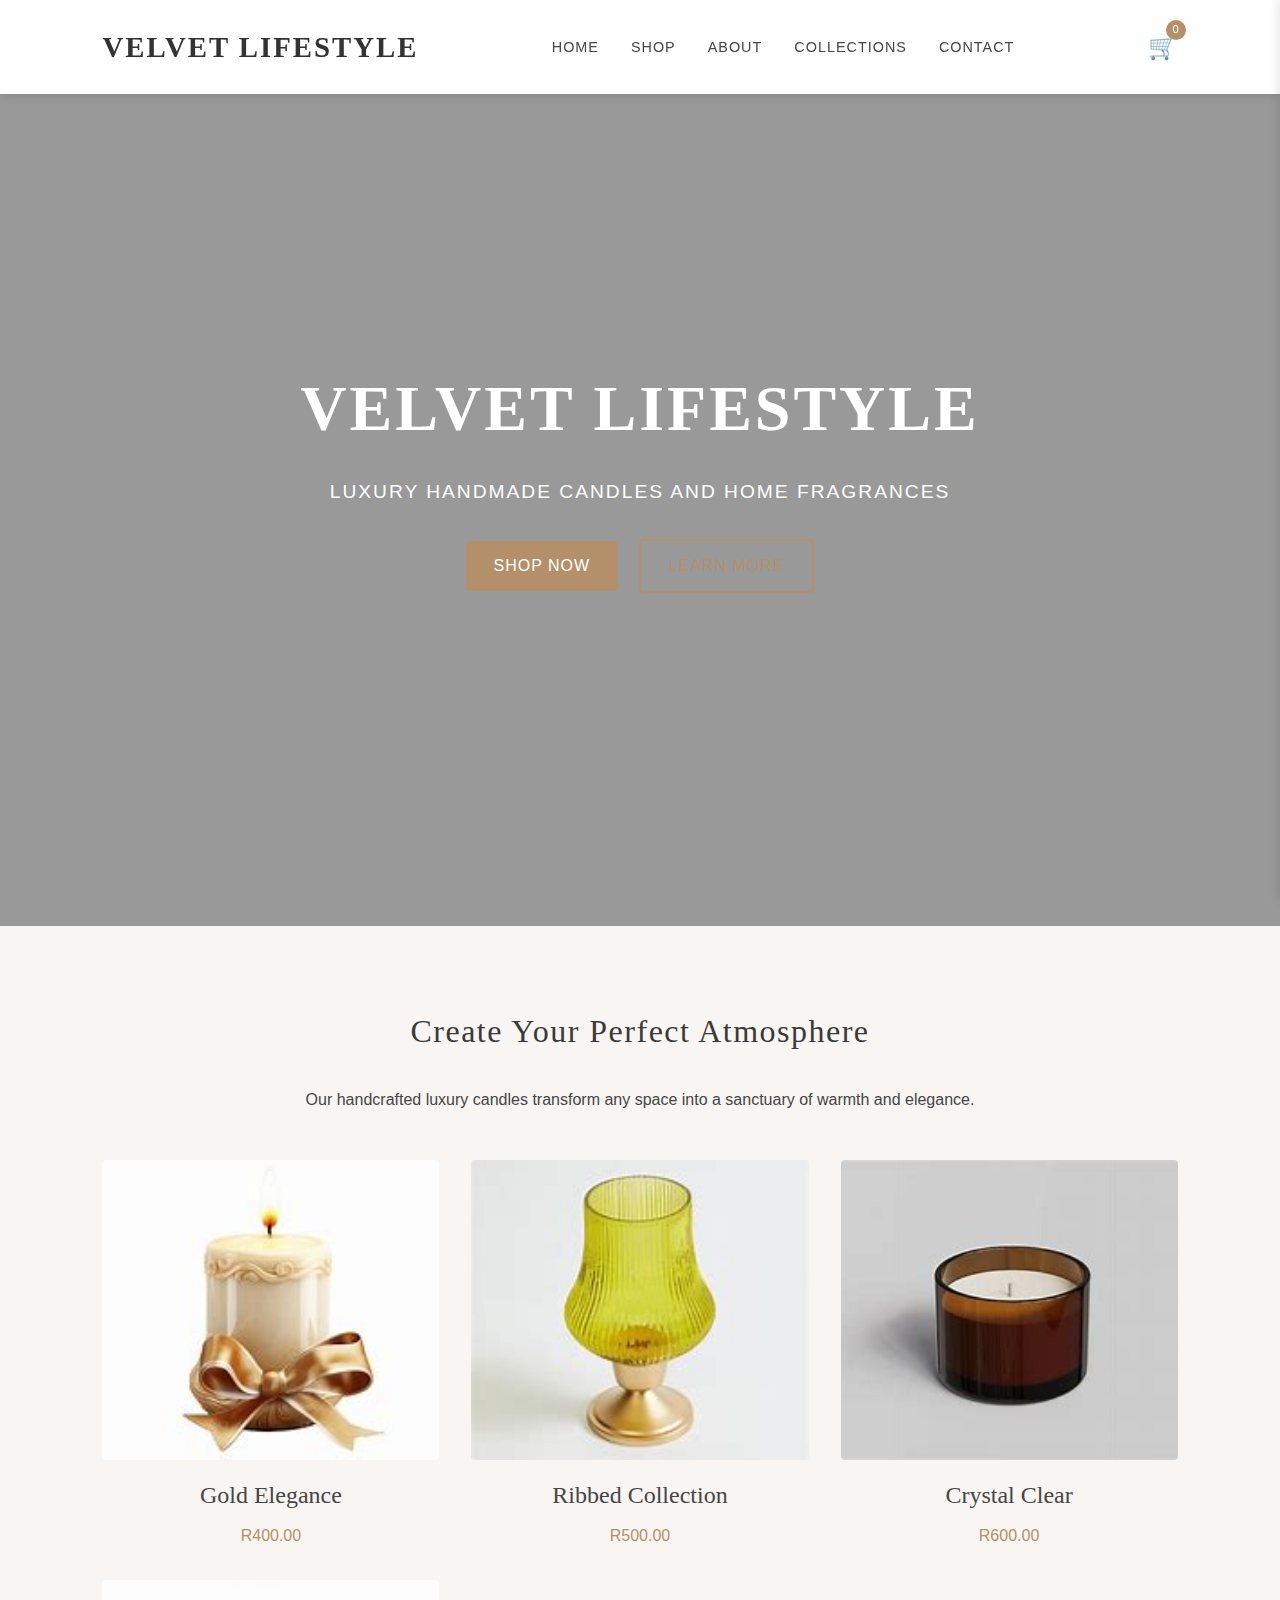
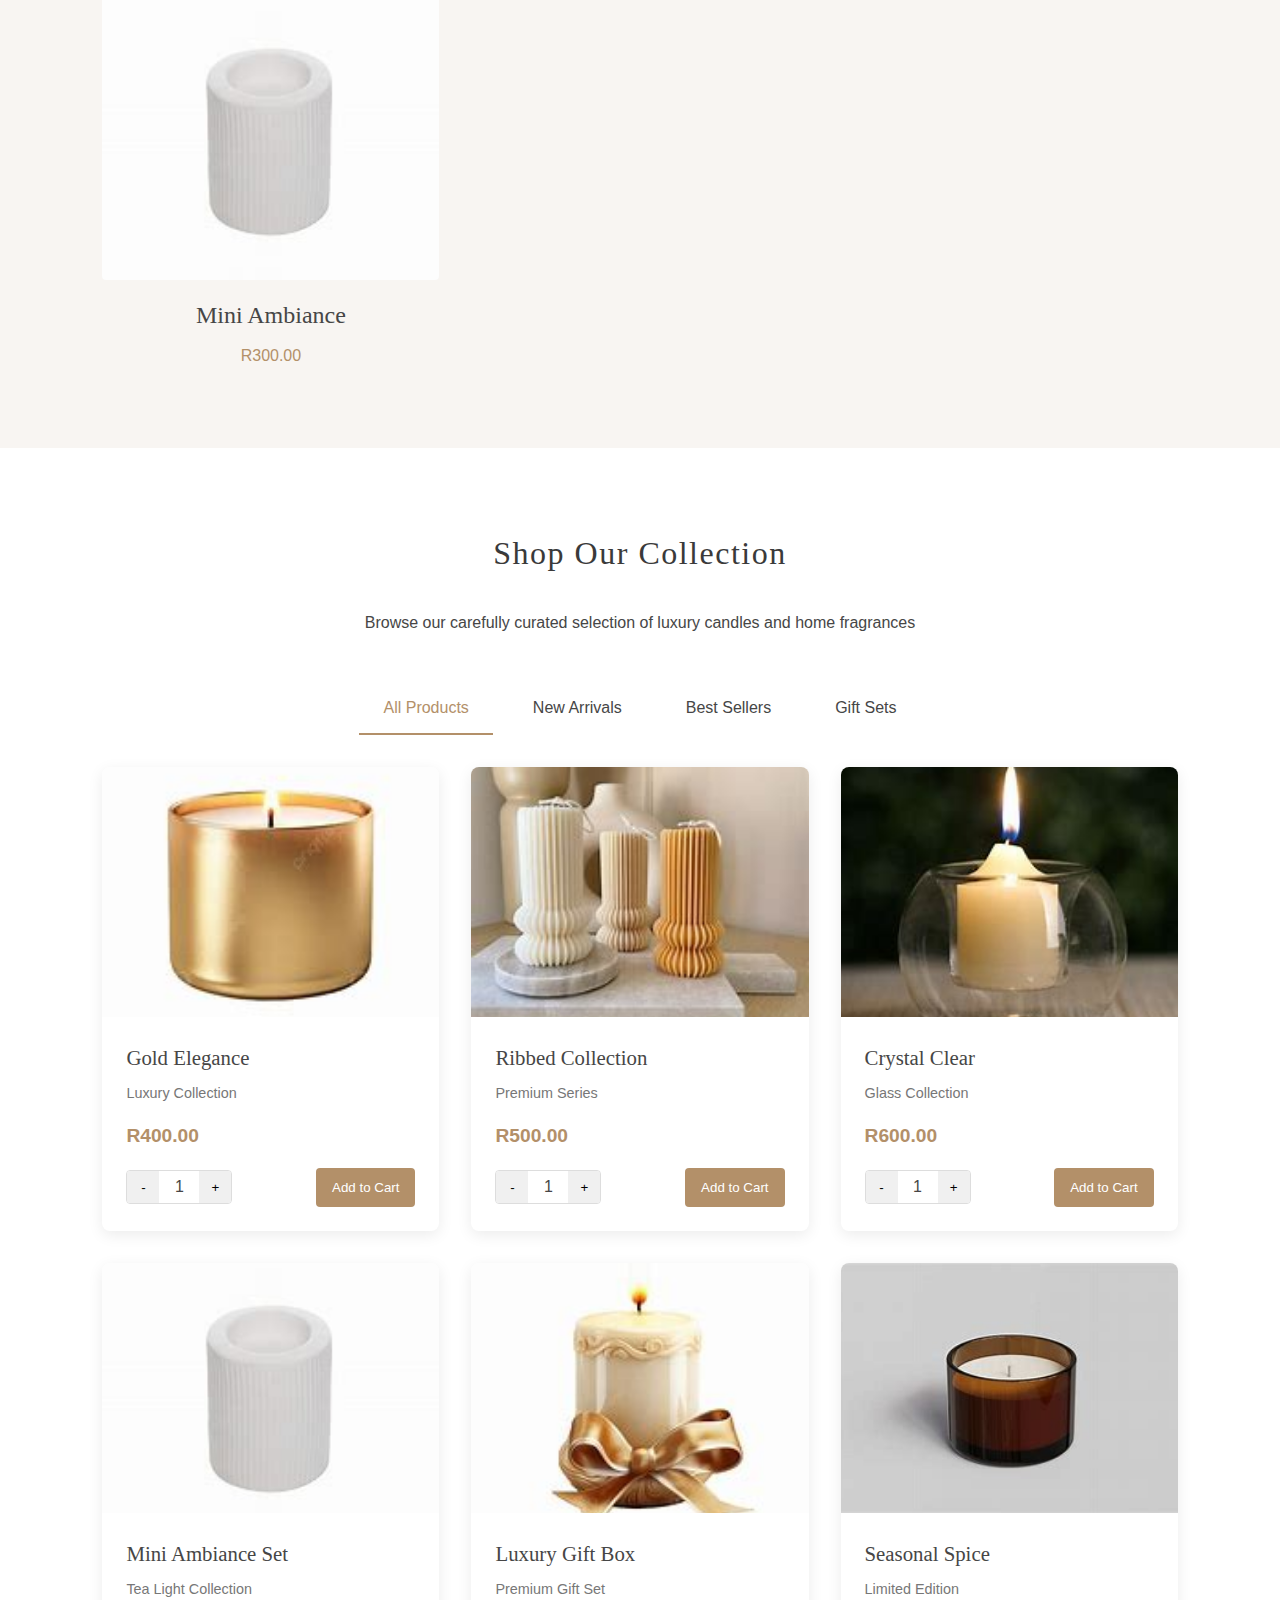
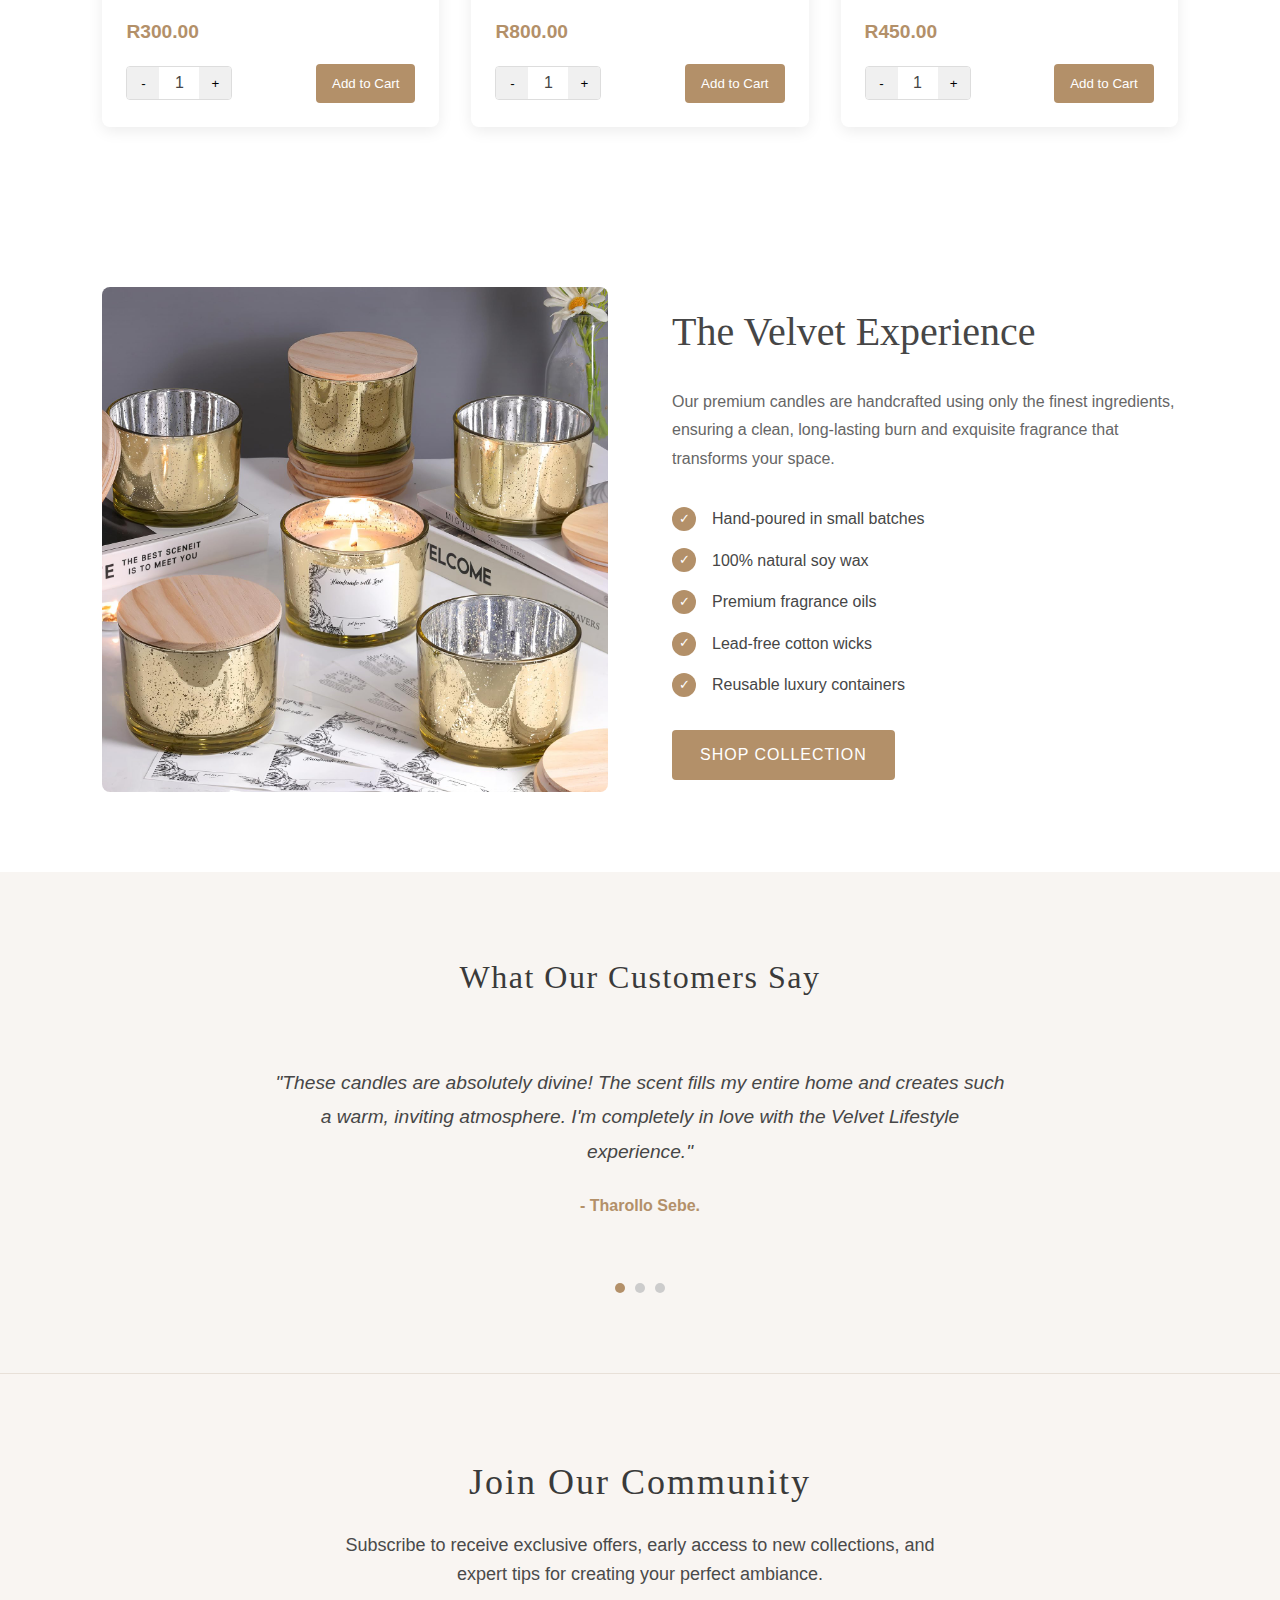
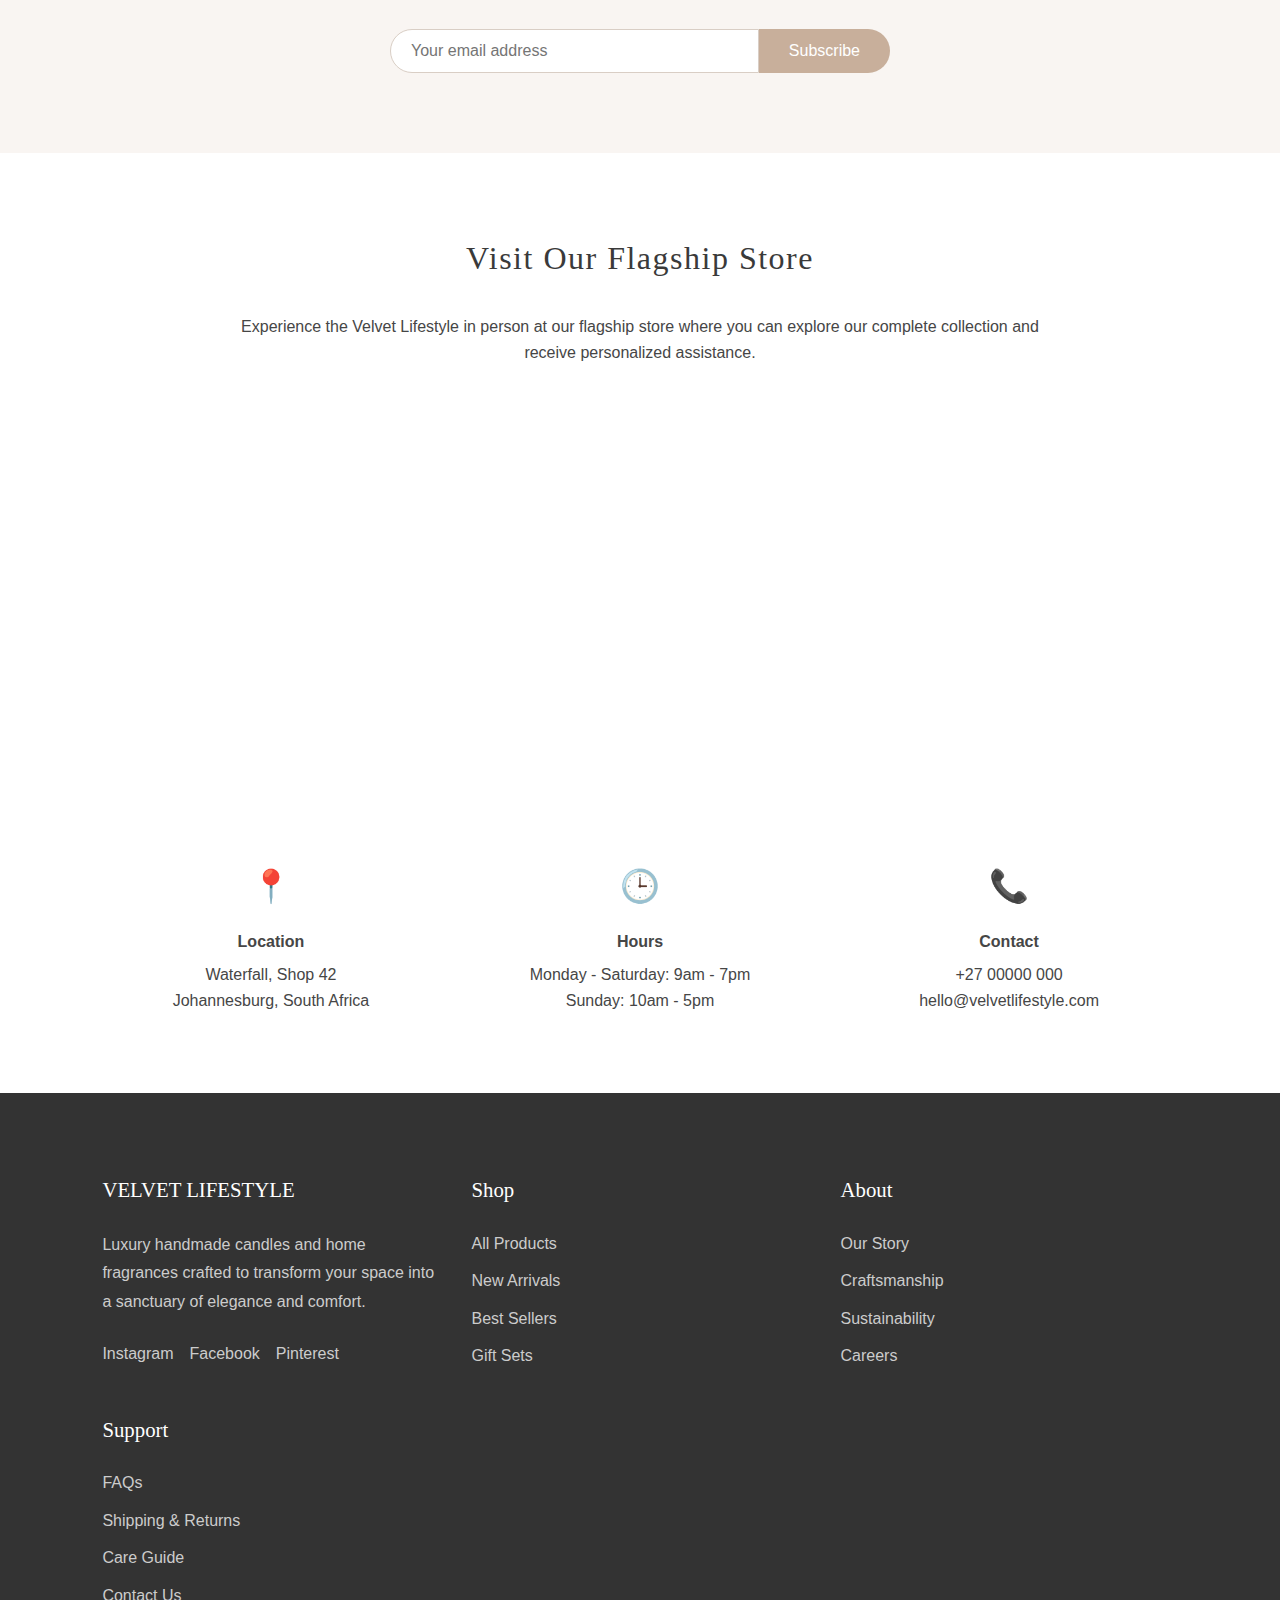
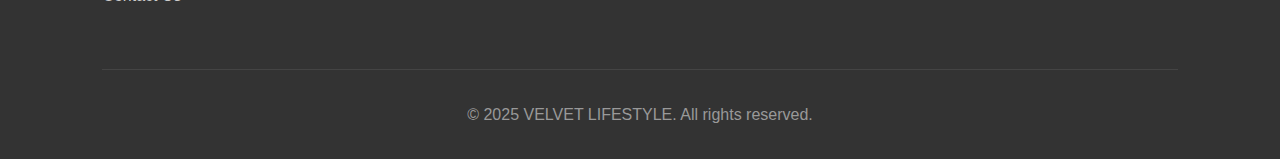
==== index.html @ ab66b4d6 "updated version" ====
!DOCTYPE html>
<html lang="en">
<head>
    <meta charset="UTF-8">
    <meta name="viewport" content="width=device-width, initial-scale=1.0">
    <title>VELVET LIFESTYLE - Luxury Handmade Candles</title>
    <link rel="stylesheet" href="styles.css">
    <a href="contact.html">Contact Us</a>
</head>
<body>
    <!-- Header -->
    <header>
        <div class="logo">VELVET LIFESTYLE</div>
        <nav>
            <ul>
                <li><a href="index.html">Home</a></li>
                <li><a href="#catalog">Shop</a></li>
                <li><a href="about.html">About</a></li>
                <li><a href="collections.html">Collections</a></li>
                <li><a href="contact.html">Contact</a></li>
            </ul>
        </nav>
        <div class="cart-icon">
            🛒
            <div class="cart-count">0</div>
        </div>
        <button class="mobile-menu-btn">☰</button>
    </header>

    <!-- Mobile Menu -->
    <div class="mobile-menu">
        <button class="close-menu">✕</button>
        <ul>
            <li><a href="index.html">Home</a></li>
            <li><a href="#catalog">Shop</a></li>
            <li><a href="about.html">About</a></li>
            <li><a href="collections.html">Collections</a></li>
            <li><a href="contact.html">Contact</a></li>
        </ul>
    </div>

    <!-- Shopping Cart Panel -->
    <div class="cart-panel">
        <div class="cart-header">
            <h3>Your Cart</h3>
            <button class="close-cart">✕</button>
        </div>
        <div class="cart-items">
            <!-- Cart items will be dynamically added here -->
        </div>
        <div class="cart-summary">
            <div class="cart-total">
                <span>Total:</span>
                <span class="total-amount">R0.00</span>
            </div>
            <button class="checkout-btn">Proceed to Checkout</button>
        </div>
        <div class="empty-cart">
            <p>Your cart is empty</p>
            <a href="#catalog" class="btn">Start Shopping</a>
        </div>
    </div>

    <!-- Hero Section -->
    <section class="hero">
        <div class="hero-content">
            <h1>VELVET LIFESTYLE</h1>
            <h2>LUXURY HANDMADE CANDLES AND HOME FRAGRANCES</h2>
            <a href="#catalog" class="btn">Shop Now</a>
            <a href="#" class="btn outline">Learn More</a>
        </div>
    </section>

    <!-- Cozy Display Section (from Image 1) -->
    <section class="cozy-display">
        <h2 class="section-title">Create Your Perfect Atmosphere</h2>
        <p>Our handcrafted luxury candles transform any space into a sanctuary of warmth and elegance.</p>
        
        <div class="candle-collection">
            <div class="candle-item">
                <img src="images/gold-candle-containter.jfif" alt="Gold candle container">
                <h3>Gold Elegance</h3>
                <p>R400.00</p>
            </div>
            <div class="candle-item">
                <img src="images/ribbed-candle-holder.jfif" alt="Ribbed candle holder">
                <h3>Ribbed Collection</h3>
                <p>R500.00</p>
            </div>
            <div class="candle-item">
                <img src="images/glass-jar-candle.jfif" alt="Glass jar candle">
                <h3>Crystal Clear</h3>
                <p>R600.00</p>
            </div>
            <div class="candle-item">
                <img src="images/small-tea-light.jfif" alt="Small tea light">
                <h3>Mini Ambiance</h3>
                <p>R300.00</p>
            </div>
        </div>
    </section>

    <!-- Product Catalog Section -->
    <section id="catalog" class="catalog-section">
        <h2 class="section-title">Shop Our Collection</h2>
        <p>Browse our carefully curated selection of luxury candles and home fragrances</p>
        
        <div class="catalog-tabs">
            <div class="catalog-tab active" data-category="all">All Products</div>
            <div class="catalog-tab" data-category="new">New Arrivals</div>
            <div class="catalog-tab" data-category="bestseller">Best Sellers</div>
            <div class="catalog-tab" data-category="gift">Gift Sets</div>
        </div>
        
        <div class="catalog-products">
            <!-- Product 1 -->
            <div class="catalog-product" data-category="new bestseller">
                <img src="images/gold-elegance-candle.jfif" alt="Gold Elegance Candle">
                <div class="catalog-product-info">
                    <div class="catalog-product-title">Gold Elegance</div>
                    <div class="catalog-product-category">Luxury Collection</div>
                    <div class="catalog-product-price">R400.00</div>
                    <div class="catalog-product-actions">
                        <div class="quantity-selector">
                            <button class="quantity-btn decrease">-</button>
                            <span class="quantity">1</span>
                            <button class="quantity-btn increase">+</button>
                        </div>
                        <button class="add-to-cart" data-id="1" data-name="Gold Elegance" data-price="400" data-image="images/DALL·E 2025-03-10 00.58.29 - A high-quality background image showcasing luxury handmade candles and home fragrances. The scene features an elegant candle display with soft lightin.webp">Add to Cart</button>
                    </div>
                </div>
            </div>
            
            <!-- Product 2 -->
            <div class="catalog-product" data-category="new">
                <img src="images/ribbed-collection-candle.jfif" alt="Ribbed Collection Candle">
                <div class="catalog-product-info">
                    <div class="catalog-product-title">Ribbed Collection</div>
                    <div class="catalog-product-category">Premium Series</div>
                    <div class="catalog-product-price">R500.00</div>
                    <div class="catalog-product-actions">
                        <div class="quantity-selector">
                            <button class="quantity-btn decrease">-</button>
                            <span class="quantity">1</span>
                            <button class="quantity-btn increase">+</button>
                        </div>
                        <button class="add-to-cart" data-id="2" data-name="Ribbed Collection" data-price="500" data-image="images/DALL·E 2025-03-10 00.59.09 - A luxury handmade candle product showcase for a website. The image features a set of high-end candles in elegant glass jars with gold accents, placed .webp">Add to Cart</button>
                    </div>
                </div>
            </div>
            
            <!-- Product 3 -->
            <div class="catalog-product" data-category="bestseller">
                <img src="images/crystal-collection-candle.jfif" alt="Crystal Clear Candle">
                <div class="catalog-product-info">
                    <div class="catalog-product-title">Crystal Clear</div>
                    <div class="catalog-product-category">Glass Collection</div>
                    <div class="catalog-product-price">R600.00</div>
                    <div class="catalog-product-actions">
                        <div class="quantity-selector">
                            <button class="quantity-btn decrease">-</button>
                            <span class="quantity">1</span>
                            <button class="quantity-btn increase">+</button>
                        </div>
                        <button class="add-to-cart" data-id="3" data-name="Crystal Clear" data-price="600" data-image="images/Ribbed candle holder.jpg">Add to Cart</button>
                    </div>
                </div>
            </div>
            
            <!-- Product 4 -->
            <div class="catalog-product" data-category="gift">
                <img src="images/small-tea-light.jfif" alt="Mini Ambiance Set">
                <div class="catalog-product-info">
                    <div class="catalog-product-title">Mini Ambiance Set</div>
                    <div class="catalog-product-category">Tea Light Collection</div>
                    <div class="catalog-product-price">R300.00</div>
                    <div class="catalog-product-actions">
                        <div class="quantity-selector">
                            <button class="quantity-btn decrease">-</button>
                            <span class="quantity">1</span>
                            <button class="quantity-btn increase">+</button>
                        </div>
                        <button class="add-to-cart" data-id="4" data-name="Mini Ambiance Set" data-price="300" data-image="images/Small tea light.jpg">Add to Cart</button>
                    </div>
                </div>
            </div>
            
            <!-- Product 5 -->
            <div class="catalog-product" data-category="gift bestseller">
                <img src="images/gold-candle-containter.jfif" alt="Luxury Gift Box">
                <div class="catalog-product-info">
                    <div class="catalog-product-title">Luxury Gift Box</div>
                    <div class="catalog-product-category">Premium Gift Set</div>
                    <div class="catalog-product-price">R800.00</div>
                    <div class="catalog-product-actions">
                        <div class="quantity-selector">
                            <button class="quantity-btn decrease">-</button>
                            <span class="quantity">1</span>
                            <button class="quantity-btn increase">+</button>
                        </div>
                        <button class="add-to-cart" data-id="5" data-name="Luxury Gift Box" data-price="800" data-image="images/DALL·E 2025-03-10 00.58.29 - A high-quality background image showcasing luxury handmade candles and home fragrances. The scene features an elegant candle display with soft lightin.webp">Add to Cart</button>
                    </div>
                </div>
            </div>
            
            <!-- Product 6 -->
            <div class="catalog-product" data-category="new">
                <img src="images/glass-jar-candle.jfif" alt="Seasonal Spice">
                <div class="catalog-product-info">
                    <div class="catalog-product-title">Seasonal Spice</div>
                    <div class="catalog-product-category">Limited Edition</div>
                    <div class="catalog-product-price">R450.00</div>
                    <div class="catalog-product-actions">
                        <div class="quantity-selector">
                            <button class="quantity-btn decrease">-</button>
                            <span class="quantity">1</span>
                            <button class="quantity-btn increase">+</button>
                        </div>
                        <button class="add-to-cart" data-id="6" data-name="Seasonal Spice" data-price="450" data-image="images/DALL·E 2025-03-10 00.59.09 - A luxury handmade candle product showcase for a website. The image features a set of high-end candles in elegant glass jars with gold accents, placed .webp">Add to Cart</button>
                    </div>
                </div>
            </div>
        </div>
    </section>

    <!-- Featured Products Section -->
   <!-- <section class="featured">
        <h2 class="section-title">Featured Collection</h2>
        <p>Discover our most coveted handmade luxury candles, crafted to elevate your home</p>
        
        <div class="products">
            <div class="product">
                <img src="images/DALL·E 2025-03-10 00.58.29 - A high-quality background image showcasing luxury handmade candles and home fragrances. The scene features an elegant candle display with soft lightin.webp" alt="Signature Collection">
                <h3>Signature Collection</h3>
                <p>Our premium three-wick candle with 80+ hours of burn time</p>
                <div class="price">R600.00</div>
                <button class="btn add-to-cart" data-id="7" data-name="Signature Collection" data-price="600" data-image="images/DALL·E 2025-03-10 00.58.29 - A high-quality background image showcasing luxury handmade candles and home fragrances. The scene features an elegant candle display with soft lightin.webp">Add to Cart</button>
            </div>
            
            <div class="product">
                <img src="images/DALL·E 2025-03-10 00.59.09 - A luxury handmade candle product showcase for a website. The image features a set of high-end candles in elegant glass jars with gold accents, placed .webp" alt="Aromatherapy Blend">
                <h3>Aromatherapy Blend</h3>
                <p>Essential oil infused candles to enhance wellbeing</p>
                <div class="price">R450.00</div>
                <button class="btn add-to-cart" data-id="8" data-name="Aromatherapy Blend" data-price="450" data-image="images/DALL·E 2025-03-10 00.59.09 - A luxury handmade candle product showcase for a website. The image features a set of high-end candles in elegant glass jars with gold accents, placed .webp">Add to Cart</button>
            </div>
            
            <div class="product">
                <img src="images/Ribbed candle holder.jpg" alt="Luxury Gift Set">
                <h3>Luxury Gift Set</h3>
                <p>A curated selection of our most popular fragrances</p>
                <div class="price">R900.00</div>
                <button class="btn add-to-cart" data-id="9" data-name="Luxury Gift Set" data-price="900" data-image="images/Ribbed candle holder.jpg">Add to Cart</button>
            </div>
        </div>
    </section> -->

    <!-- Product Display Section -->
    <section class="product-display">
        <div class="product-image">
            <img src="images/luxury-candle-collection.jpg" alt="Luxury Candle">
        </div>
        <div class="product-details">
            <h2>The Velvet Experience</h2>
            <p>Our premium candles are handcrafted using only the finest ingredients, ensuring a clean, long-lasting burn and exquisite fragrance that transforms your space.</p>
            
            <div class="features">
                <div class="feature">
                    <div class="feature-icon">✓</div>
                    <div>Hand-poured in small batches</div>
                </div>
                <div class="feature">
                    <div class="feature-icon">✓</div>
                    <div>100% natural soy wax</div>
                </div>
                <div class="feature">
                    <div class="feature-icon">✓</div>
                    <div>Premium fragrance oils</div>
                </div>
                <div class="feature">
                    <div class="feature-icon">✓</div>
                    <div>Lead-free cotton wicks</div>
                </div>
                <div class="feature">
                    <div class="feature-icon">✓</div>
                    <div>Reusable luxury containers</div>
                </div>
            </div>
            
            <a href="#catalog" class="btn">Shop Collection</a>
        </div>
    </section>

    <!-- Testimonials Section -->
    <section class="testimonials">
        <h2 class="section-title">What Our Customers Say</h2>
        
        <div class="testimonial-slider">
            <div class="testimonial active">
                <p>"These candles are absolutely divine! The scent fills my entire home and creates such a warm, inviting atmosphere. I'm completely in love with the Velvet Lifestyle experience."</p>
                <div class="testimonial-author">- Tharollo Sebe.</div>
            </div>
            
            <div class="testimonial">
                <p>"I received the Luxury Gift Set as a housewarming present and now I'm obsessed. The quality is unmatched and the fragrances are sophisticated and long-lasting."</p>
                <div class="testimonial-author">- Tharollo Sebe.</div>
            </div>
            
            <div class="testimonial">
                <p>"As someone who is very particular about home scents, I can confidently say these are the best candles I've ever used. Worth every penny for the quality and elegant design."</p>
                <div class="testimonial-author">- Tharollo Sebe.</div>
            </div>
            
            <div class="slider-dots">
                <span class="dot active" data-index="0"></span>
                <span class="dot" data-index="1"></span>
                <span class="dot" data-index="2"></span>
            </div>
        </div>
    </section>

    <!-- Newsletter Section -->
    <section class="newsletter">
        <h2>Join Our Community</h2>
        <p>Subscribe to receive exclusive offers, early access to new collections, and expert tips for creating your perfect ambiance.</p>
        
        <form class="newsletter-form">
            <input type="email" placeholder="Your email address" required>
            <button type="submit">Subscribe</button>
        </form>
    </section>

    <!-- Map Section -->
    <section id="contact-map" class="map-section">
        <h2 class="section-title">Visit Our Flagship Store</h2>
        <p>Experience the Velvet Lifestyle in person at our flagship store where you can explore our complete collection and receive personalized assistance.</p>
        
        <div class="map-container">
            <!-- Replace with your actual Google Maps embed code -->
            <iframe src="https://www.google.com/maps/embed?pb=!1m18!1m12!1m3!1d3305.7152203584424!2d18.417492!3d-33.918861!2m3!1f0!2f0!3f0!3m2!1i1024!2i768!4f13.1!3m3!1m2!1s0x1dcc67a7abcefe71%3A0xd48f0368a9c84c4d!2sV%26A%20Waterfront%2C%20Cape%20Town%2C%208002%2C%20South%20Africa!5e0!3m2!1sen!2sus!4v1615554246072!5m2!1sen!2sus" allowfullscreen="" loading="lazy"></iframe>
        </div>
        
        <div class="store-info">
            <div class="store-info-item">
                <div class="store-info-icon">📍</div>
                <div class="store-info-title">Location</div>
                <div>Waterfall, Shop 42</div>
                <div>Johannesburg, South Africa</div>
            </div>
            
            <div class="store-info-item">
                <div class="store-info-icon">🕒</div>
                <div class="store-info-title">Hours</div>
                <div>Monday - Saturday: 9am - 7pm</div>
                <div>Sunday: 10am - 5pm</div>
            </div>
            
            <div class="store-info-item">
                <div class="store-info-icon">📞</div>
                <div class="store-info-title">Contact</div>
                <div>+27 00000 000</div>
                <div>hello@velvetlifestyle.com</div>
            </div>
        </div>
    </section>

    <!-- Footer -->
    <footer>
        <div class="footer-content">
            <div class="footer-column">
                <h3>VELVET LIFESTYLE</h3>
                <p>Luxury handmade candles and home fragrances crafted to transform your space into a sanctuary of elegance and comfort.</p>
                <div class="social-links">
                    <a href="#">Instagram</a>
                    <a href="#">Facebook</a>
                    <a href="#">Pinterest</a>
                </div>
            </div>
            
            <div class="footer-column">
                <h3>Shop</h3>
                <ul>
                    <li><a href="#">All Products</a></li>
                    <li><a href="#">New Arrivals</a></li>
                    <li><a href="#">Best Sellers</a></li>
                    <li><a href="#">Gift Sets</a></li>
                </ul>
            </div>
            
            <div class="footer-column">
                <h3>About</h3>
                <ul>
                    <li><a href="#">Our Story</a></li>
                    <li><a href="#">Craftsmanship</a></li>
                    <li><a href="#">Sustainability</a></li>
                    <li><a href="#">Careers</a></li>
                </ul>
            </div>
            
            <div class="footer-column">
                <h3>Support</h3>
                <ul>
                    <li><a href="#">FAQs</a></li>
                    <li><a href="#">Shipping & Returns</a></li>
                    <li><a href="#">Care Guide</a></li>
                    <li><a href="contact.html">Contact Us</a></li>
                </ul>
            </div>
        </div>
        
        <div class="copyright">
            <p>&copy; 2025 VELVET LIFESTYLE. All rights reserved.</p>
        </div>
    </footer>

    <script src="script.js"></script>
</body>
</html>
---- styles.css ----
/* Base Styles */
@import url('https://fonts.googleapis.com/css2?family=Poppins:wght@300;400;500;600;700&display=swap');

/* Global Styles */
:root {
    --primary-color: #b39069;
    --secondary-color: #464646;
    --light-color: #f8f5f2;
    --dark-color: #333333;
    --accent-color: #d4af7a;
    --body-font: 'Montserrat', sans-serif;
    --heading-font: 'Cormorant Garamond', serif;
}

* {
    margin: 0;
    padding: 0;
    box-sizing: border-box;
}

html {
    scroll-behavior: smooth;
}

body {
    font-family: var(--body-font);
    color: var(--secondary-color);
    line-height: 1.6;
    background-color: #fff;
}

a {
    text-decoration: none;
    color: inherit;
}

ul {
    list-style: none;
}

.section-title {
    font-family: var(--heading-font);
    font-size: 2.5rem;
    color: var(--dark-color);
    text-align: center;
    margin-bottom: 1rem;
    font-weight: 500;
}

section {
    padding: 5rem 8%;
}

section > p {
    text-align: center;
    max-width: 800px;
    margin: 0 auto 3rem;
    color: var(--secondary-color);
}

.btn {
    display: inline-block;
    background-color: var(--primary-color);
    color: white;
    padding: 12px 28px;
    border: none;
    border-radius: 4px;
    font-weight: 500;
    text-transform: uppercase;
    letter-spacing: 1px;
    cursor: pointer;
    transition: all 0.3s ease;
}

.btn:hover {
    background-color: var(--accent-color);
    transform: translateY(-2px);
}

.btn.outline {
    background-color: transparent;
    border: 2px solid var(--primary-color);
    color: var(--primary-color);
}

.btn.outline:hover {
    background-color: var(--primary-color);
    color: white;
}

/* Header Styles */
header {
    display: flex;
    align-items: center;
    justify-content: space-between;
    padding: 1.5rem 8%;
    background-color: #fff;
    position: fixed;
    top: 0;
    left: 0;
    right: 0;
    z-index: 1000;
    box-shadow: 0 2px 10px rgba(0, 0, 0, 0.1);
}

.logo {
    font-family: var(--heading-font);
    font-size: 1.8rem;
    font-weight: 600;
    color: var(--dark-color);
    letter-spacing: 2px;
}

nav ul {
    display: flex;
    gap: 2rem;
}

nav ul li a {
    font-size: 0.9rem;
    font-weight: 500;
    text-transform: uppercase;
    letter-spacing: 1px;
    transition: color 0.3s ease;
}

nav ul li a:hover {
    color: var(--primary-color);
}

.cart-icon {
    font-size: 1.5rem;
    cursor: pointer;
    position: relative;
}

.cart-count {
    position: absolute;
    top: -8px;
    right: -8px;
    background-color: var(--primary-color);
    color: white;
    font-size: 0.7rem;
    width: 20px;
    height: 20px;
    border-radius: 50%;
    display: flex;
    align-items: center;
    justify-content: center;
}

.mobile-menu-btn {
    display: none;
    background: none;
    border: none;
    font-size: 1.5rem;
    cursor: pointer;
}

/* Mobile Menu */
.mobile-menu {
    display: none;
    position: fixed;
    top: 0;
    left: 0;
    width: 100%;
    height: 100%;
    background-color: white;
    z-index: 1001;
    padding: 2rem;
}

.mobile-menu.active {
    display: block;
}

.close-menu {
    background: none;
    border: none;
    font-size: 1.5rem;
    cursor: pointer;
    position: absolute;
    top: 1.5rem;
    right: 2rem;
}

.mobile-menu ul {
    margin-top: 4rem;
}

.mobile-menu ul li {
    margin-bottom: 1.5rem;
}

.mobile-menu ul li a {
    font-size: 1.2rem;
    font-weight: 500;
    text-transform: uppercase;
    letter-spacing: 1px;
}

/* Cart Panel */
.cart-panel {
    position: fixed;
    top: 0;
    right: -400px;
    width: 400px;
    height: 100%;
    background-color: white;
    z-index: 1001;
    box-shadow: -2px 0 10px rgba(0, 0, 0, 0.1);
    transition: right 0.3s ease;
    display: flex;
    flex-direction: column;
}

.cart-panel.active {
    right: 0;
}

.cart-header {
    display: flex;
    justify-content: space-between;
    align-items: center;
    padding: 1.5rem;
    border-bottom: 1px solid #eee;
}

.cart-header h3 {
    font-size: 1.2rem;
    font-weight: 600;
}

.close-cart {
    background: none;
    border: none;
    font-size: 1.2rem;
    cursor: pointer;
}

.cart-items {
    flex: 1;
    overflow-y: auto;
    padding: 1.5rem;
}

.cart-item {
    display: flex;
    align-items: center;
    margin-bottom: 1.5rem;
}

.cart-item-image {
    width: 80px;
    height: 80px;
    object-fit: cover;
    margin-right: 1rem;
}

.cart-item-details {
    flex: 1;
}

.cart-item-title {
    font-weight: 600;
    margin-bottom: 0.25rem;
}

.cart-item-price {
    color: var(--primary-color);
    font-weight: 500;
}

.cart-item-quantity {
    display: flex;
    align-items: center;
    margin-top: 0.5rem;
}

.cart-quantity-btn {
    width: 24px;
    height: 24px;
    background-color: #f0f0f0;
    border: none;
    font-size: 1rem;
    cursor: pointer;
}

.cart-quantity {
    width: 30px;
    text-align: center;
}

.cart-item-remove {
    margin-left: 1rem;
    color: #999;
    cursor: pointer;
}

.cart-summary {
    padding: 1.5rem;
    border-top: 1px solid #eee;
}

.cart-total {
    display: flex;
    justify-content: space-between;
    margin-bottom: 1rem;
    font-weight: 600;
}

.checkout-btn {
    width: 100%;
    padding: 1rem;
    background-color: var(--primary-color);
    color: white;
    border: none;
    border-radius: 4px;
    font-weight: 500;
    text-transform: uppercase;
    letter-spacing: 1px;
    cursor: pointer;
    transition: background-color 0.3s ease;
}

.checkout-btn:hover {
    background-color: var(--accent-color);
}

.empty-cart {
    padding: 3rem 1.5rem;
    text-align: center;
    display: none;
}

.empty-cart p {
    margin-bottom: 1.5rem;
    color: #999;
}

/* Hero Section */
.hero {
    height: 100vh;
    background-image: url('images/DALL·E\ 2025-03-10\ 00.58.29\ -\ A\ high-quality\ background\ image\ showcasing\ luxury\ handmade\ candles\ and\ home\ fragrances.\ The\ scene\ features\ an\ elegant\ candle\ display\ with\ soft\ lightin.webp');
    background-size: cover;
    background-position: center;
    display: flex;
    align-items: center;
    justify-content: center;
    text-align: center;
    color: white;
    position: relative;
}

.hero::before {
    content: '';
    position: absolute;
    top: 0;
    left: 0;
    width: 100%;
    height: 100%;
    background-color: rgba(0, 0, 0, 0.4);
}

.hero-content {
    position: relative;
    z-index: 1;
    max-width: 800px;
}

.hero h1 {
    font-family: var(--heading-font);
    font-size: 4rem;
    font-weight: 600;
    margin-bottom: 1rem;
    letter-spacing: 3px;
}

.hero h2 {
    font-size: 1.2rem;
    font-weight: 400;
    margin-bottom: 2rem;
    letter-spacing: 2px;
}

.hero .btn {
    margin: 0 0.5rem;
}

/* Cozy Display Section */
.cozy-display {
    padding: 5rem 8%;
    background-color: var(--light-color);
}

.candle-collection {
    display: grid;
    grid-template-columns: repeat(auto-fill, minmax(250px, 1fr));
    gap: 2rem;
    margin-top: 2rem;
}

.candle-item {
    text-align: center;
}

.candle-item img {
    width: 100%;
    height: 300px;
    object-fit: cover;
    border-radius: 4px;
    margin-bottom: 1rem;
    transition: transform 0.3s ease;
}

.candle-item img:hover {
    transform: scale(1.05);
}

.candle-item h3 {
    font-family: var(--heading-font);
    font-size: 1.5rem;
    margin-bottom: 0.5rem;
    font-weight: 500;
}

.candle-item p {
    color: var(--primary-color);
    font-weight: 500;
}

/* Catalog Section */
.catalog-section {
    padding: 5rem 8%;
}

.catalog-tabs {
    display: flex;
    justify-content: center;
    margin-bottom: 2rem;
}

.catalog-tab {
    padding: 0.75rem 1.5rem;
    border-bottom: 2px solid transparent;
    cursor: pointer;
    margin: 0 0.5rem;
    font-weight: 500;
    transition: all 0.3s ease;
}

.catalog-tab:hover, .catalog-tab.active {
    border-bottom-color: var(--primary-color);
    color: var(--primary-color);
}

.catalog-products {
    display: grid;
    grid-template-columns: repeat(auto-fill, minmax(300px, 1fr));
    gap: 2rem;
}

.catalog-product {
    background-color: #fff;
    border-radius: 8px;
    overflow: hidden;
    box-shadow: 0 4px 15px rgba(0, 0, 0, 0.08);
    transition: transform 0.3s ease;
}

.catalog-product:hover {
    transform: translateY(-5px);
}

.catalog-product img {
    width: 100%;
    height: 250px;
    object-fit: cover;
}

.catalog-product-info {
    padding: 1.5rem;
}

.catalog-product-title {
    font-family: var(--heading-font);
    font-size: 1.3rem;
    font-weight: 500;
    margin-bottom: 0.5rem;
}

.catalog-product-category {
    color: #777;
    font-size: 0.9rem;
    margin-bottom: 1rem;
}

.catalog-product-price {
    color: var(--primary-color);
    font-weight: 600;
    font-size: 1.2rem;
    margin-bottom: 1rem;
}

.catalog-product-actions {
    display: flex;
    align-items: center;
    justify-content: space-between;
}

.quantity-selector {
    display: flex;
    align-items: center;
    border: 1px solid #ddd;
    border-radius: 4px;
    overflow: hidden;
}

.quantity-btn {
    width: 32px;
    height: 32px;
    background-color: #f0f0f0;
    border: none;
    cursor: pointer;
}

.quantity {
    width: 40px;
    text-align: center;
    line-height: 32px;
}

.add-to-cart {
    background-color: var(--primary-color);
    color: white;
    border: none;
    padding: 0.75rem 1rem;
    border-radius: 4px;
    font-weight: 500;
    cursor: pointer;
    transition: background-color 0.3s ease;
}

.add-to-cart:hover {
    background-color: var(--accent-color);
}

/* Featured Section */
.featured {
    padding: 5rem 8%;
    background-color: var(--light-color);
}

.products {
    display: grid;
    grid-template-columns: repeat(auto-fill, minmax(300px, 1fr));
    gap: 2rem;
}

.product {
    background-color: white;
    border-radius: 8px;
    overflow: hidden;
    box-shadow: 0 4px 15px rgba(0, 0, 0, 0.08);
    text-align: center;
    padding-bottom: 1.5rem;
}

.product img {
    width: 100%;
    height: 250px;
    object-fit: cover;
}

.product h3 {
    font-family: var(--heading-font);
    font-size: 1.5rem;
    margin: 1.5rem 0 0.5rem;
    font-weight: 500;
}

.product p {
    padding: 0 1.5rem;
    margin-bottom: 1rem;
    color: #666;
}

.price {
    color: var(--primary-color);
    font-weight: 600;
    font-size: 1.2rem;
    margin-bottom: 1rem;
}

/* Product Display Section */
.product-display {
    padding: 5rem 8%;
    display: grid;
    grid-template-columns: 1fr 1fr;
    gap: 4rem;
    align-items: center;
}

.product-image img {
    width: 100%;
    height: auto;
    border-radius: 8px;
}

.product-details h2 {
    font-family: var(--heading-font);
    font-size: 2.5rem;
    margin-bottom: 1.5rem;
    font-weight: 500;
}

.product-details p {
    margin-bottom: 2rem;
    color: #666;
    line-height: 1.8;
}

.features {
    margin-bottom: 2rem;
}

.feature {
    display: flex;
    align-items: center;
    margin-bottom: 1rem;
}

.feature-icon {
    width: 24px;
    height: 24px;
    background-color: var(--primary-color);
    color: white;
    border-radius: 50%;
    display: flex;
    align-items: center;
    justify-content: center;
    margin-right: 1rem;
    font-size: 0.8rem;
}

/* Testimonials Section */
.testimonials {
    padding: 5rem 8%;
    background-color: var(--light-color);
    text-align: center;
}

.testimonial-slider {
    max-width: 800px;
    margin: 0 auto;
    position: relative;
}

.testimonial {
    display: none;
    padding: 2rem;
}

.testimonial.active {
    display: block;
}

.testimonial p {
    font-size: 1.2rem;
    font-style: italic;
    margin-bottom: 1.5rem;
    line-height: 1.8;
}

.testimonial-author {
    font-weight: 600;
    color: var(--primary-color);
}

.slider-dots {
    display: flex;
    justify-content: center;
    margin-top: 2rem;
}

.dot {
    width: 10px;
    height: 10px;
    background-color: #ccc;
    border-radius: 50%;
    margin: 0 5px;
    cursor: pointer;
}

.dot.active {
    background-color: var(--primary-color);
}

/* Newsletter Section */
.newsletter {
    padding: 5rem 8%;
    text-align: center;
    background-color: var(--dark-color);
    color: white;
}

.newsletter h2 {
    font-family: var(--heading-font);
    font-size: 2.5rem;
    margin-bottom: 1rem;
    font-weight: 500;
}

.newsletter p {
    max-width: 600px;
    margin: 0 auto 2rem;
    color: #ccc;
}

.newsletter-form {
    display: flex;
    max-width: 600px;
    margin: 0 auto;
}

.newsletter-form input {
    flex: 1;
    padding: 1rem;
    border: none;
    border-radius: 4px 0 0 4px;
}

.newsletter-form button {
    background-color: var(--primary-color);
    color: white;
    border: none;
    padding: 1rem 2rem;
    border-radius: 0 4px 4px 0;
    cursor: pointer;
    font-weight: 500;
    transition: background-color 0.3s ease;
}

.newsletter-form button:hover {
    background-color: var(--accent-color);
}

/* Map Section */
.map-section {
    padding: 5rem 8%;
}

.map-container {
    height: 400px;
    margin-bottom: 3rem;
}

.map-container iframe {
    width: 100%;
    height: 100%;
    border: none;
    border-radius: 8px;
}

.store-info {
    display: grid;
    grid-template-columns: repeat(auto-fit, minmax(250px, 1fr));
    gap: 2rem;
}

.store-info-item {
    text-align: center;
}

.store-info-icon {
    font-size: 2rem;
    margin-bottom: 1rem;
}

.store-info-title {
    font-weight: 600;
    margin-bottom: 0.5rem;
}

/* ABOUT PAGE */
.about {
    padding: 60px 20px;
    background-color: #f9f5f2;
    text-align: center;
    margin-top: 100px;
}

.about h1 {
    font-size: 2.5em;
    margin-bottom: 20px;
    color: #333;
}

.about h2 {
    font-size: 2em;
    margin-top: 40px;
    margin-bottom: 20px;
    color: #333;
}

.about p {
    font-size: 1.2em;
    line-height: 1.6;
    color: #666;
    max-width: 800px;
    margin: 0 auto 20px;
}

.about ul {
    list-style-type: none;
    padding: 0;
    max-width: 800px;
    margin: 0 auto 20px;
}

.about ul li {
    font-size: 1.2em;
    line-height: 1.6;
    color: #666;
    margin-bottom: 10px;
    text-align: left;
    padding-left: 20px;
    position: relative;
}

.about ul li::before {
    content: "✔";
    color: #333;
    position: absolute;
    left: 0;
    top: 0;
}

/* Collections Section */
.collection-section {
    padding: 60px 20px;
    background-color: #f9f5f2;
    text-align: center;
    margin-top: 100px;
}

.section-title {
    font-size: 32px;
    color: #3a3a3a;
    margin-bottom: 30px;
    letter-spacing: 1.5px;
}

.hero-image {
    position: relative;
    text-align: center;
    margin-bottom: 30px;
}

.hero-img {
    width: 60%;
    max-width: 400px;
    height: auto;
    border-radius: 5px;
}

.collection-description {
    font-size: 16px;
    color: #4a4a4a;
    margin-bottom: 30px;
    max-width: 800px;
    margin-left: auto;
    margin-right: auto;
}

.featured-title {
    font-size: 28px;
    color: #3a3a3a;
    margin-bottom: 20px;
    letter-spacing: 1px;
}

.product {
    display: inline-block;
    width: 260px;
    text-align: center;
    margin: 15px;
    transition: transform 0.3s;
}

.product:hover {
    transform: translateY(-10px);
}

.product-img {
    width: 100%;
    height: 200px;
    object-fit: cover;
    border-radius: 5px;
    margin-bottom: 15px;
}

.product-name {
    font-size: 20px;
    color: #3a3a3a;
    margin-bottom: 10px;
}

.product-description {
    font-size: 14px;
    color: #4a4a4a;
    margin-bottom: 10px;
}

.product-price {
    font-size: 16px;
    color: #c8af9b;
    font-weight: bold;
    margin-bottom: 15px;
}

.shop-button {
    background-color: #c8af9b;
    color: white;
    padding: 10px 25px;
    border-radius: 30px;
    font-size: 14px;
    letter-spacing: 1px;
    transition: background-color 0.3s;
    border: none;
    cursor: pointer;
}

.shop-button:hover {
    background-color: #b09985;
}

.benefits-title {
    font-size: 28px;
    color: #3a3a3a;
    margin-bottom: 20px;
    letter-spacing: 1px;
}

.benefits-list {
    list-style-type: none;
    padding: 0;
    margin: 0 auto;
    max-width: 600px;
    text-align: center;
}

.benefit-item {
    margin: 10px 0;
    font-size: 1.1em;
    line-height: 1.5;
}

.benefit-item::before {
    content: "✔";
    color: #c8af9b;
    position: absolute;
    left: 0;
    top: 0;
}

.cta {
    font-size: 18px;
    color: #3a3a3a;
    margin-top: 30px;
    letter-spacing: 1px;
}
/* Collection Ends... */

/* Contact Section */
.main-content {
    padding: 20px;
    background-color: #f9f5f2;
    padding-top: 100px;
}

.get-in-touch, .customer-support, .business-inquiries, .contact-form {
    display: flex;
    flex-direction: column;
    align-items: center;
    justify-content: center;
    text-align: center;
    padding: 20px;
    margin: 0 auto;
    max-width: 600px;
}

.get-in-touch p, .customer-support p, .business-inquiries p, .contact-form p {
    max-width: 80%;
    margin: 0 auto;
}

.get-in-touch h2, .customer-support h2, .business-inquiries h2, .contact-form h2 {
    font-size: 28px;
    color: #333;
    margin-bottom: 10px;
}

.get-in-touch p, .business-inquiries p, .contact-form p {
    font-size: 16px;
    color: #666;
    line-height: 1.6;
}

.contact-section {
    padding: 80px 40px;
    text-align: center;
    background-color: #f9f5f2;
}

.contact-section h2 {
    font-size: 36px;
    color: #3a3a3a;
    margin-bottom: 20px;
    letter-spacing: 2px;
}

.contact-section p {
    font-size: 18px;
    max-width: 600px;
    margin: 0 auto 40px;
}

.contact-form {
    display: flex;
    flex-direction: column;
    max-width: 600px;
    margin: 0 auto;
    gap: 20px;
}

.contact-form input, .contact-form textarea {
    padding: 12px;
    border: 1px solid #d9cec5;
    border-radius: 15px;
    font-size: 16px;
    outline: none;
}

.contact-form textarea {
    min-height: 150px;
    resize: vertical;
}

.contact-form button {
    background-color: #c8af9b;
    color: white;
    padding: 12px 30px;
    border: none;
    border-radius: 30px;
    font-size: 16px;
    cursor: pointer;
    transition: background-color 0.3s;
}

.contact-form button:hover {
    background-color: #b09985;
}

.form-status {
    margin-top: 20px;
    padding: 10px;
    border-radius: 5px;
    display: none;
}

.success {
    background-color: #d4edda;
    color: #155724;
    border: 1px solid #c3e6cb;
}

.error {
    background-color: #f8d7da;
    color: #721c24;
    border: 1px solid #f5c6cb;
}

.whatsapp-btn {
    margin-top: 30px;
    background-color: #25D366;
    color: white;
    padding: 12px 30px;
    border: none;
    border-radius: 30px;
    font-size: 16px;
    cursor: pointer;
    text-decoration: none;
    display: inline-block;
    transition: background-color 0.3s;
}

.whatsapp-btn:hover {
    background-color: #128C7E;
}

/* Newsletter Section */
.newsletter {
    padding: 80px 40px;
    background-color: #f9f5f2;
    text-align: center;
    border-top: 1px solid #e8e0d8;
}

.newsletter h2 {
    font-size: 36px;
    color: #3a3a3a;
    margin-bottom: 20px;
    letter-spacing: 2px;
}

.newsletter p {
    font-size: 18px;
    color: #4a4a4a;
    margin-bottom: 40px;
    max-width: 600px;
    margin-left: auto;
    margin-right: auto;
}

.newsletter-form {
    display: flex;
    max-width: 500px;
    margin: 0 auto;
}

.newsletter-form input {
    flex: 1;
    padding: 12px 20px;
    border: 1px solid #d9cec5;
    border-radius: 30px 0 0 30px;
    font-size: 16px;
    outline: none;
}

.newsletter-form button {
    background-color: #c8af9b;
    color: white;
    padding: 12px 30px;
    border: none;
    border-radius: 0 30px 30px 0;
    font-size: 16px;
    cursor: pointer;
    transition: background-color 0.3s;
}

.newsletter-form button:hover {
    background-color: #b09985;
}

.newsletter-status {
    margin-top: 20px;
    padding: 10px;
    border-radius: 5px;
    display: none;
}
/*Contact ends... */

/* Footer */
footer {
    background-color: var(--dark-color);
    color: white;
    padding: 5rem 8% 2rem;
}

.footer-content {
    display: grid;
    grid-template-columns: repeat(auto-fit, minmax(250px, 1fr));
    gap: 2rem;
    margin-bottom: 3rem;
}

.footer-column h3 {
    font-family: var(--heading-font);
    font-size: 1.3rem;
    margin-bottom: 1.5rem;
    font-weight: 500;
}

.footer-column p {
    margin-bottom: 1.5rem;
    color: #ccc;
    line-height: 1.8;
}

.social-links {
    display: flex;
    gap: 1rem;
}

.social-links a {
    color: #ccc;
    transition: color 0.3s ease;
}

.social-links a:hover {
    color: var(--primary-color);
}

.footer-column ul li {
    margin-bottom: 0.75rem;
}

.footer-column ul li a {
    color: #ccc;
    transition: color 0.3s ease;
}

.footer-column ul li a:hover {
    color: var(--primary-color);
}

.copyright {
    text-align: center;
    border-top: 1px solid #444;
    padding-top: 2rem;
    color: #999;
}

/* Responsive Styles */
@media (max-width: 1024px) {
    section {
        padding: 4rem 5%;
    }
    
    header {
        padding: 1.5rem 5%;
    }
    
    .hero h1 {
        font-size: 3.5rem;
    }
    
    .product-display {
        grid-template-columns: 1fr;
        gap: 2rem;
    }
}

@media (max-width: 768px) {
    header nav {
        display: none;
    }
    
    .mobile-menu-btn {
        display: block;
    }
    
    .hero h1 {
        font-size: 2.5rem;
    }
    
    .hero h2 {
        font-size: 1rem;
    }
    
    .cart-panel {
        width: 100%;
        right: -100%;
    }
    
    .section-title {
        font-size: 2rem;
    }
    
    .catalog-tabs {
        flex-wrap: wrap;
    }
}

@media (max-width: 480px) {
    .hero h1 {
        font-size: 2rem;
    }
    
    .catalog-products {
        grid-template-columns: 1fr;
    }
    
    .products {
        grid-template-columns: 1fr;
    }
    
    .newsletter-form {
        flex-direction: column;
    }
    
    .newsletter-form input {
        border-radius: 4px;
        margin-bottom: 1rem;
    }
    
    .newsletter-form button {
        border-radius: 4px;
    }
}
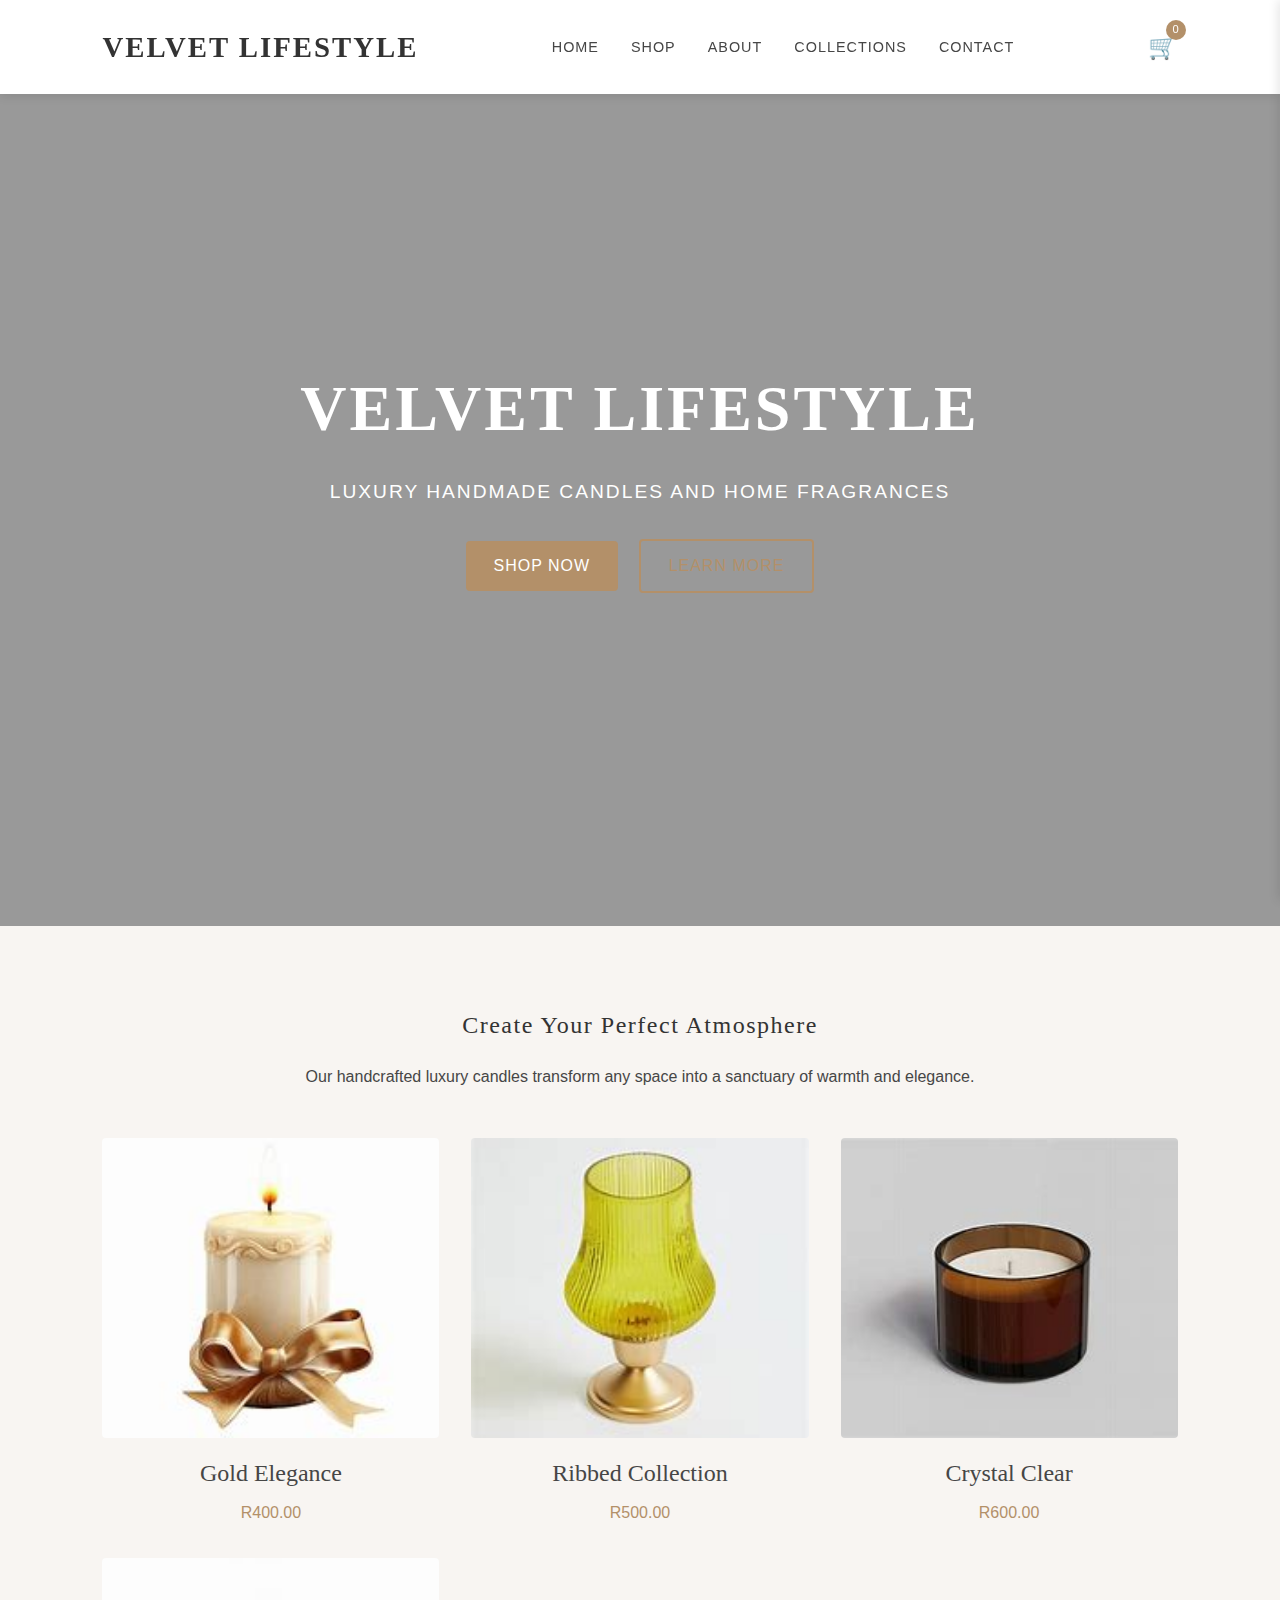
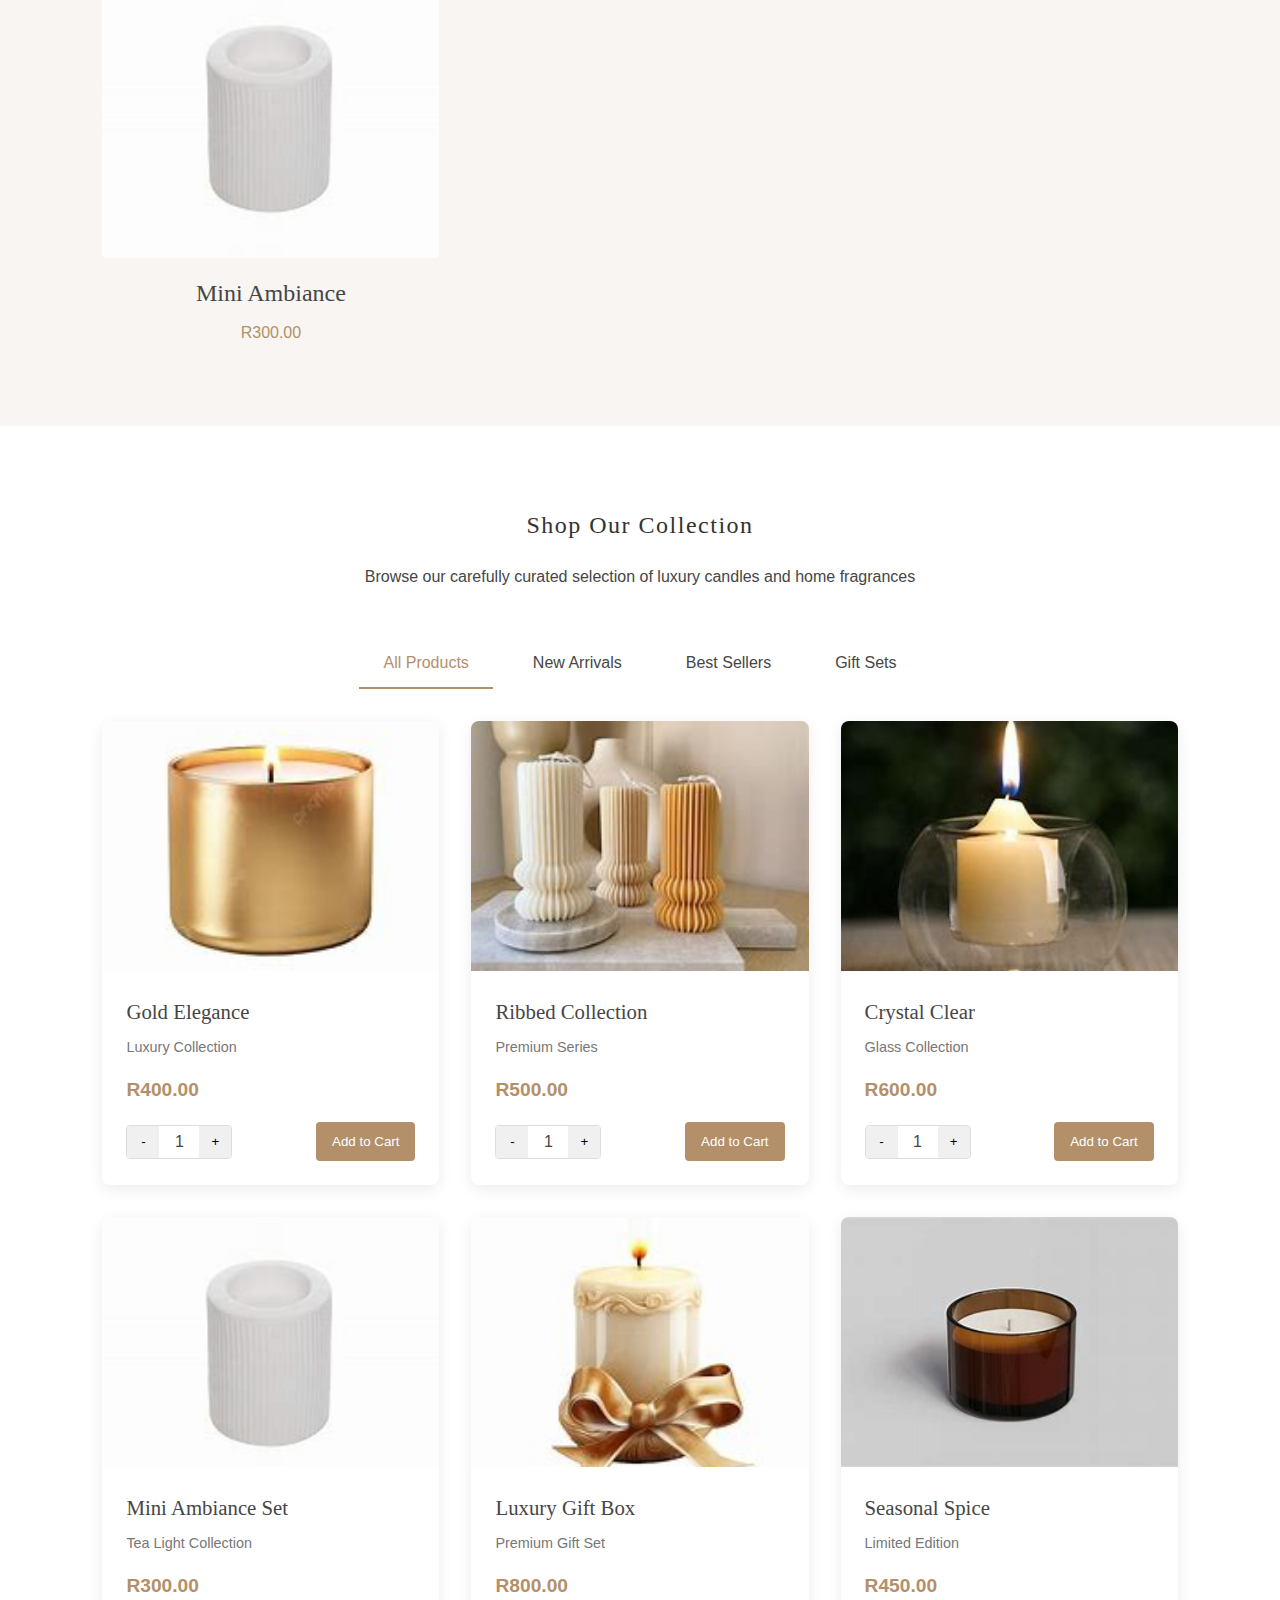
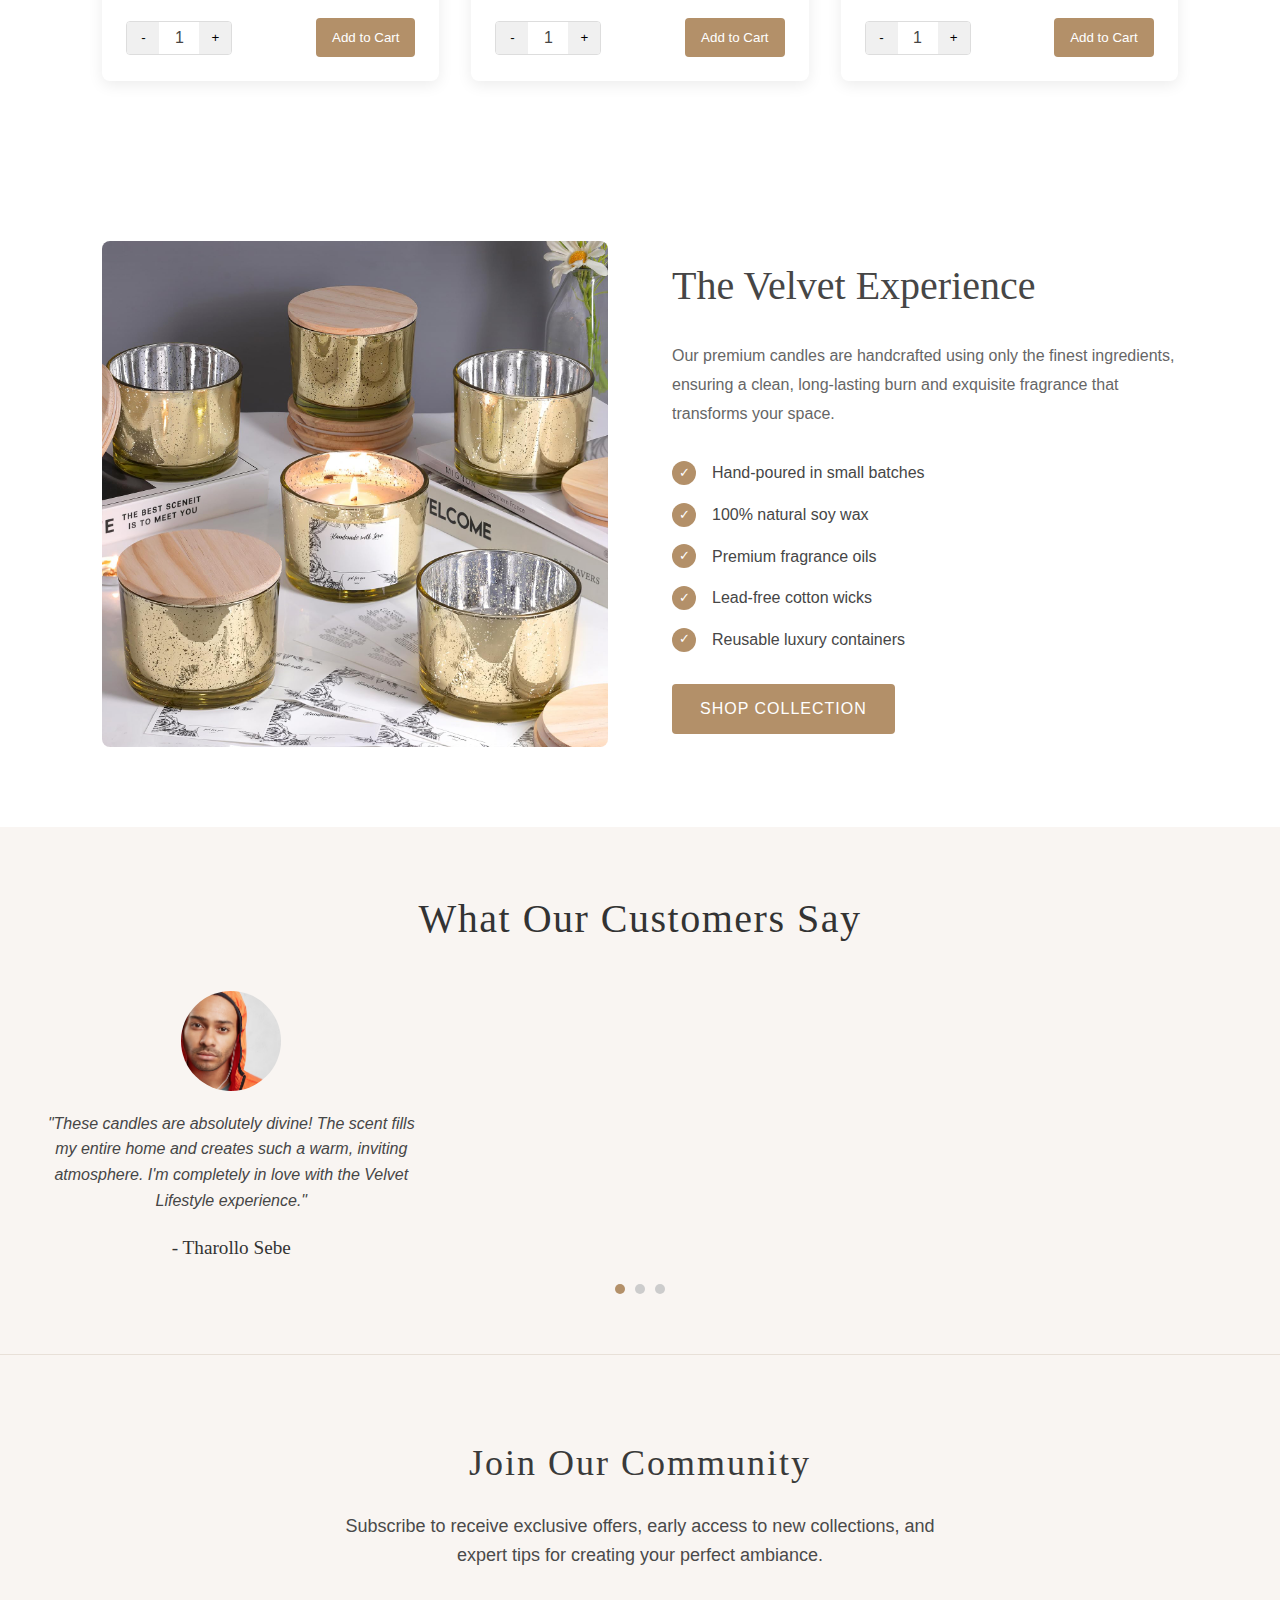
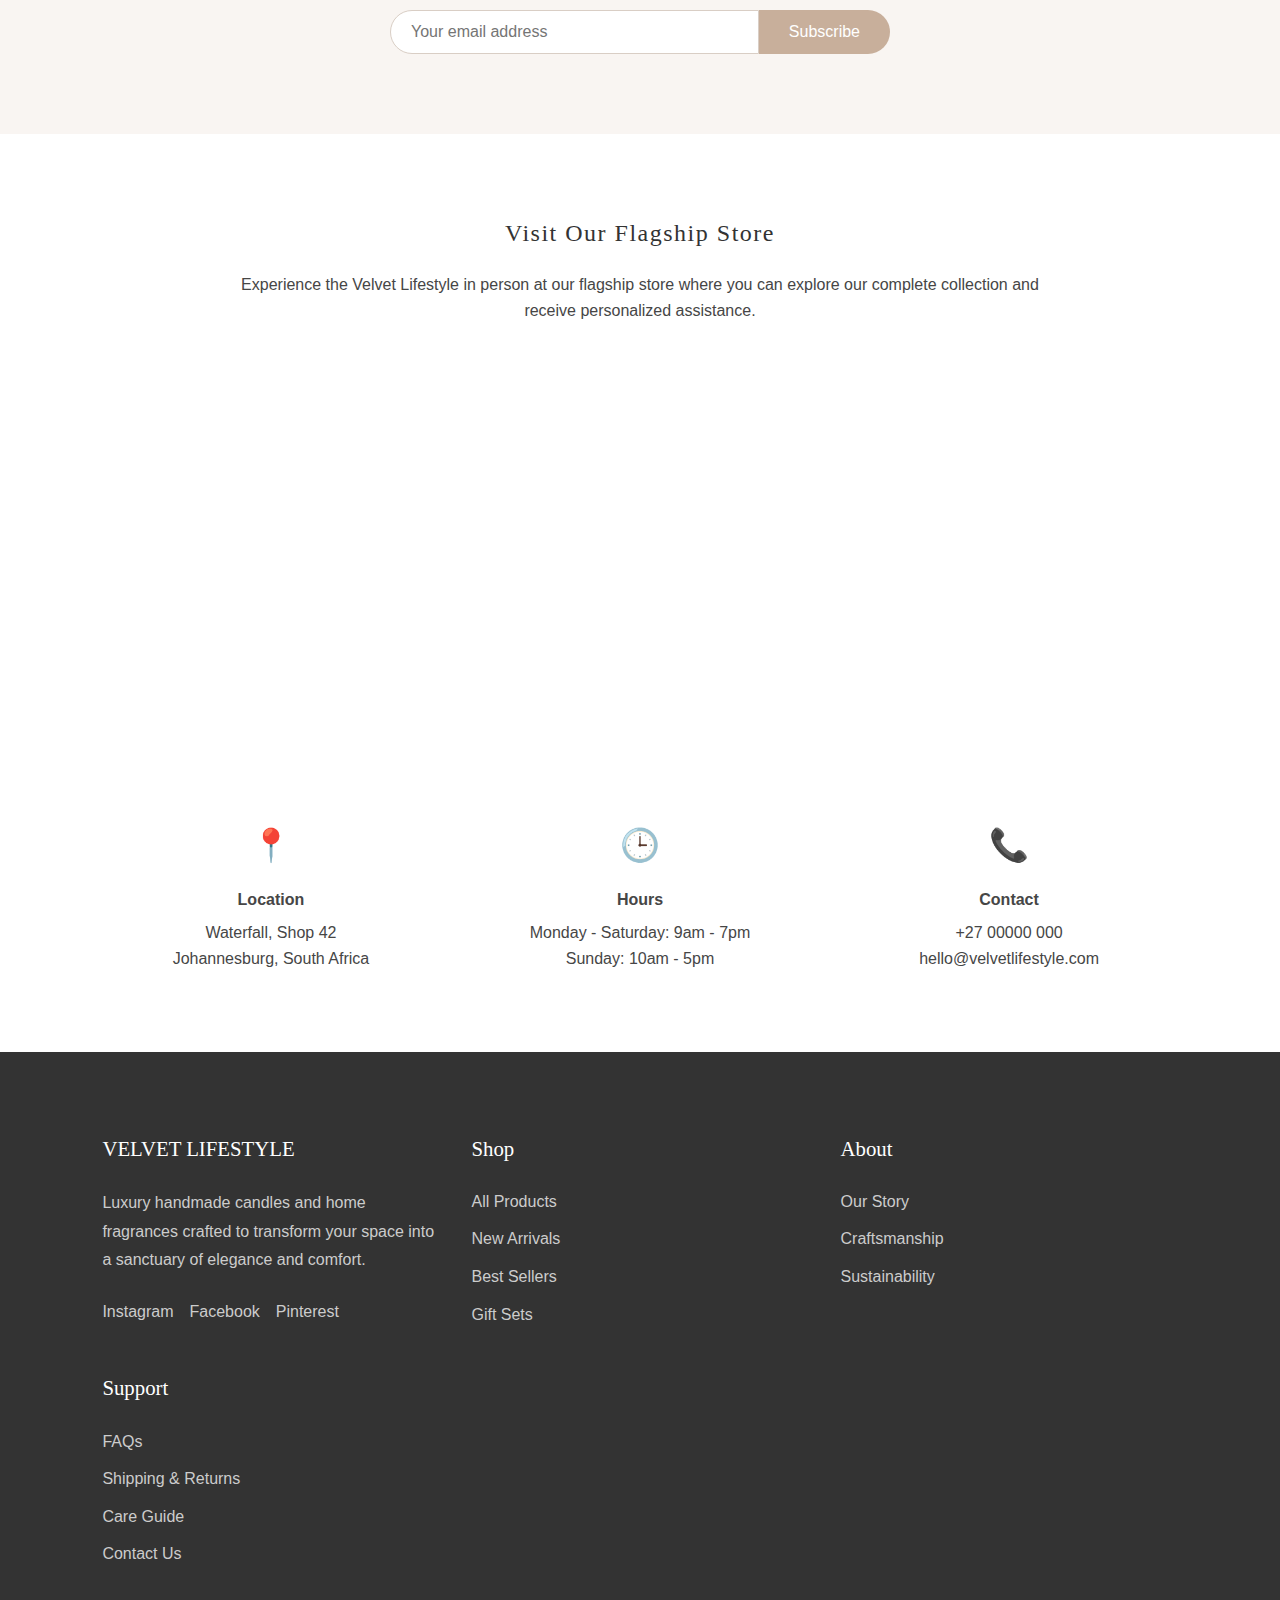
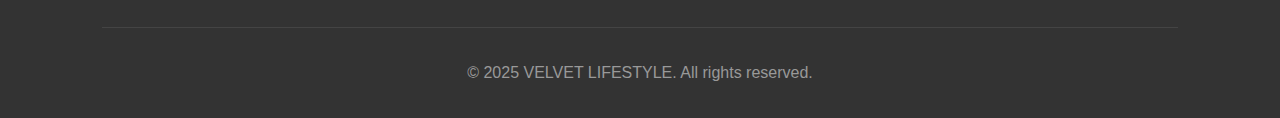
==== commit 46b97e49: "..." ====
--- a/index.html
+++ b/index.html
@@ -5,7 +5,6 @@
     <meta name="viewport" content="width=device-width, initial-scale=1.0">
     <title>VELVET LIFESTYLE - Luxury Handmade Candles</title>
     <link rel="stylesheet" href="styles.css">
-    <a href="contact.html">Contact Us</a>
 </head>
 <body>
     <!-- Header -->
@@ -292,32 +291,41 @@
     </section>
 
     <!-- Testimonials Section -->
-    <section class="testimonials">
-        <h2 class="section-title">What Our Customers Say</h2>
-        
-        <div class="testimonial-slider">
-            <div class="testimonial active">
-                <p>"These candles are absolutely divine! The scent fills my entire home and creates such a warm, inviting atmosphere. I'm completely in love with the Velvet Lifestyle experience."</p>
-                <div class="testimonial-author">- Tharollo Sebe.</div>
-            </div>
-            
-            <div class="testimonial">
-                <p>"I received the Luxury Gift Set as a housewarming present and now I'm obsessed. The quality is unmatched and the fragrances are sophisticated and long-lasting."</p>
-                <div class="testimonial-author">- Tharollo Sebe.</div>
-            </div>
-            
-            <div class="testimonial">
-                <p>"As someone who is very particular about home scents, I can confidently say these are the best candles I've ever used. Worth every penny for the quality and elegant design."</p>
-                <div class="testimonial-author">- Tharollo Sebe.</div>
-            </div>
-            
-            <div class="slider-dots">
-                <span class="dot active" data-index="0"></span>
-                <span class="dot" data-index="1"></span>
-                <span class="dot" data-index="2"></span>
-            </div>
-        </div>
-    </section>
+<section class="testimonials">
+    <h2 class="section-title">What Our Customers Say</h2>
+    
+    <div class="testimonial-slider">
+        <div class="testimonial active">
+            <div class="testimonial-image">
+                <img src="images/profile-1.avif" alt="Customer 1">
+            </div>
+            <p>"These candles are absolutely divine! The scent fills my entire home and creates such a warm, inviting atmosphere. I'm completely in love with the Velvet Lifestyle experience."</p>
+            <div class="testimonial-author">- Tharollo Sebe</div>
+        </div>
+        
+        <div class="testimonial">
+            <div class="testimonial-image">
+                <img src="images/profile-2.jpg" alt="Customer 2">
+            </div>
+            <p>"I received the Luxury Gift Set as a housewarming present and now I'm obsessed. The quality is unmatched and the fragrances are sophisticated and long-lasting."</p>
+            <div class="testimonial-author">- Tharollo Sebe</div>
+        </div>
+        
+        <div class="testimonial">
+            <div class="testimonial-image">
+                <img src="images/profilr-3.avif" alt="Customer 3">
+            </div>
+            <p>"As someone who is very particular about home scents, I can confidently say these are the best candles I've ever used. Worth every penny for the quality and elegant design."</p>
+            <div class="testimonial-author">- Tharollo Sebe</div>
+        </div>
+    </div>
+    
+    <div class="slider-dots">
+        <span class="dot active" data-index="0"></span>
+        <span class="dot" data-index="1"></span>
+        <span class="dot" data-index="2"></span>
+    </div>
+</section>
 
     <!-- Newsletter Section -->
     <section class="newsletter">
@@ -390,19 +398,18 @@
             <div class="footer-column">
                 <h3>About</h3>
                 <ul>
-                    <li><a href="#">Our Story</a></li>
+                    <li><a href="about.html">Our Story</a></li>
                     <li><a href="#">Craftsmanship</a></li>
                     <li><a href="#">Sustainability</a></li>
-                    <li><a href="#">Careers</a></li>
                 </ul>
             </div>
             
             <div class="footer-column">
                 <h3>Support</h3>
                 <ul>
-                    <li><a href="#">FAQs</a></li>
-                    <li><a href="#">Shipping & Returns</a></li>
-                    <li><a href="#">Care Guide</a></li>
+                    <li><a href="faq.html">FAQs</a></li>
+                    <li><a href="shipping&return.html">Shipping & Returns</a></li>
+                    <li><a href="careguide.html">Care Guide</a></li>
                     <li><a href="contact.html">Contact Us</a></li>
                 </ul>
             </div>
--- a/styles.css
+++ b/styles.css
@@ -645,51 +645,84 @@
 
 /* Testimonials Section */
 .testimonials {
-    padding: 5rem 8%;
-    background-color: var(--light-color);
-    text-align: center;
+    padding: 60px 20px;
+    background-color: #f9f5f2;
+    text-align: center;
+}
+
+
+.testimonials .section-title {
+    font-family: var(--heading-font);
+    font-size: 2.5rem;
+    color: var(--dark-color);
+    margin-bottom: 40px;
 }
 
 .testimonial-slider {
-    max-width: 800px;
-    margin: 0 auto;
+    display: flex;
+    justify-content: center;
+    align-items: center;
+    overflow: hidden;
     position: relative;
 }
 
 .testimonial {
-    display: none;
-    padding: 2rem;
+    max-width: 600px;
+    margin: 0 20px;
+    opacity: 0;
+    transition: opacity 0.5s ease-in-out;
+}
+
+.testimonial.active {
+    opacity: 1;
 }
 
 .testimonial.active {
     display: block;
 }
 
+.testimonial-image {
+    width: 100px;
+    height: 100px;
+    margin: 0 auto 20px;
+    border-radius: 50%;
+    overflow: hidden;
+}
+
+.testimonial-image img {
+    width: 100%;
+    height: 100%;
+    object-fit: cover;
+}
+
 .testimonial p {
+    font-size: 1rem;
+    font-style: italic;
+    margin-bottom: 20px;
+    color: var(--secondary-color);
+    line-height: 1.6;
+}
+
+.testimonial-author {
+    font-family: var(--heading-font);
     font-size: 1.2rem;
-    font-style: italic;
-    margin-bottom: 1.5rem;
-    line-height: 1.8;
-}
-
-.testimonial-author {
-    font-weight: 600;
-    color: var(--primary-color);
+    color: var(--dark-color);
 }
 
 .slider-dots {
     display: flex;
     justify-content: center;
-    margin-top: 2rem;
+    margin-top: 20px;
 }
 
 .dot {
     width: 10px;
     height: 10px;
+    margin: 0 5px;
     background-color: #ccc;
     border-radius: 50%;
-    margin: 0 5px;
-    cursor: pointer;
+    cursor: pointer;
+    transition: background-color 0.3s ease;
 }
 
 .dot.active {
@@ -1161,6 +1194,201 @@
 }
 /*Contact ends... */
 
+/* FAQ Section Styles */
+.faq-section {
+    padding: 5rem 8%;
+    background-color: var(--light-color);
+    margin: 20px auto;
+    max-width: 800px;
+    box-shadow: 0 0 10px rgba(0, 0, 0, 0.1);
+    text-align: center;
+}
+
+.faq-section h1 {
+    font-family: var(--heading-font);
+    font-size: 2.5rem;
+    text-align: center;
+    color: var(--dark-color);
+    margin-bottom: 1rem;
+    font-weight: 500;
+}
+
+.faq-section h2 {
+    font-family: var(--heading-font);
+    font-size: 2rem;
+    color: var(--dark-color);
+    margin-top: 20px;
+    margin-bottom: 1rem;
+    font-weight: 500;
+}
+
+.faq-item {
+    margin-bottom: 20px;
+}
+
+.faq-item h3 {
+    font-family: var(--heading-font);
+    font-size: 1.5rem;
+    color: var(--dark-color);
+    margin-bottom: 10px;
+    font-weight: 500;
+}
+
+.faq-item p {
+    font-family: var(--body-font);
+    font-size: 1rem;
+    color: var(--secondary-color);
+    margin: 0;
+    padding: 0;
+    line-height: 1.6;
+}
+/* FAQ Section Ends... */
+
+/* Shipping & Return */
+.main-content {
+    padding: 20px;
+    background-color: #f9f9f9;
+    color: #333;
+    display: flex;
+    flex-direction: column;
+    align-items: center;
+    justify-content: center;
+}
+
+.section {
+    margin-bottom: 40px;
+    max-width: 800px;
+    width: 100%;
+    text-align: center;
+}
+
+.section-title {
+    font-size: 24px;
+    color: #333;
+    margin-bottom: 20px;
+}
+
+.section-subtitle {
+    font-size: 20px;
+    color: #555;
+    margin-bottom: 10px;
+}
+
+.section-text {
+    font-size: 16px;
+    color: #666;
+    line-height: 1.6;
+    margin-bottom: 20px;
+}
+
+.section-list {
+    list-style-type: disc;
+    padding-left: 20px;
+    margin-bottom: 20px;
+}
+
+.section-list-item {
+    font-size: 16px;
+    color: #666;
+    margin-bottom: 10px;
+}
+
+.section-link {
+    color: #007bff;
+    text-decoration: none;
+}
+
+.section-link:hover {
+    text-decoration: underline;
+}
+
+
+@media (max-width: 768px) {
+    .mobile-menu-btn {
+        display: inline-block;
+    }
+
+    .nav-list {
+        display: none;
+    }
+
+    .mobile-menu {
+        display: block;
+    }
+}
+/* Shipping & Return Ends... */
+
+/* CareGuide */
+.care-guide {
+    padding: 60px 20px;
+    background-color: #f9f5f2;
+    text-align: center;
+    margin-top: 100px;
+}
+
+.care-guide-title {
+    font-family: var(--heading-font);
+    font-size: 2.5rem;
+    color: var(--dark-color);
+    margin-bottom: 20px;
+    text-transform: uppercase;
+    letter-spacing: 1.5px;
+}
+
+.care-section {
+    margin-bottom: 40px;
+}
+
+.care-section-title {
+    font-family: var(--heading-font);
+    font-size: 2rem;
+    color: var(--dark-color);
+    margin-bottom: 20px;
+    text-transform: uppercase;
+    letter-spacing: 1.2px;
+}
+
+.care-list {
+    list-style-type: none;
+    padding: 0;
+    max-width: 800px;
+    margin: 0 auto;
+    text-align: left;
+}
+
+.care-item {
+    margin-bottom: 20px;
+    padding: 20px;
+    background-color: #fff;
+    border-radius: 8px;
+    box-shadow: 0 4px 15px rgba(0, 0, 0, 0.1);
+    transition: transform 0.3s ease;
+}
+
+.care-item:hover {
+    transform: translateY(-5px);
+}
+
+.care-item-title {
+    font-family: var(--heading-font);
+    font-size: 1.5rem;
+    color: var(--dark-color);
+    margin-bottom: 10px;
+    text-transform: uppercase;
+    letter-spacing: 1px;
+}
+
+.care-item-description {
+    font-family: var(--body-font);
+    font-size: 1rem;
+    color: var(--secondary-color);
+    line-height: 1.6;
+    text-align: justify;
+    margin: 0 auto;
+    max-width: 700px;
+}
+/* CareGuide Ends... */
+
 /* Footer */
 footer {
     background-color: var(--dark-color);
